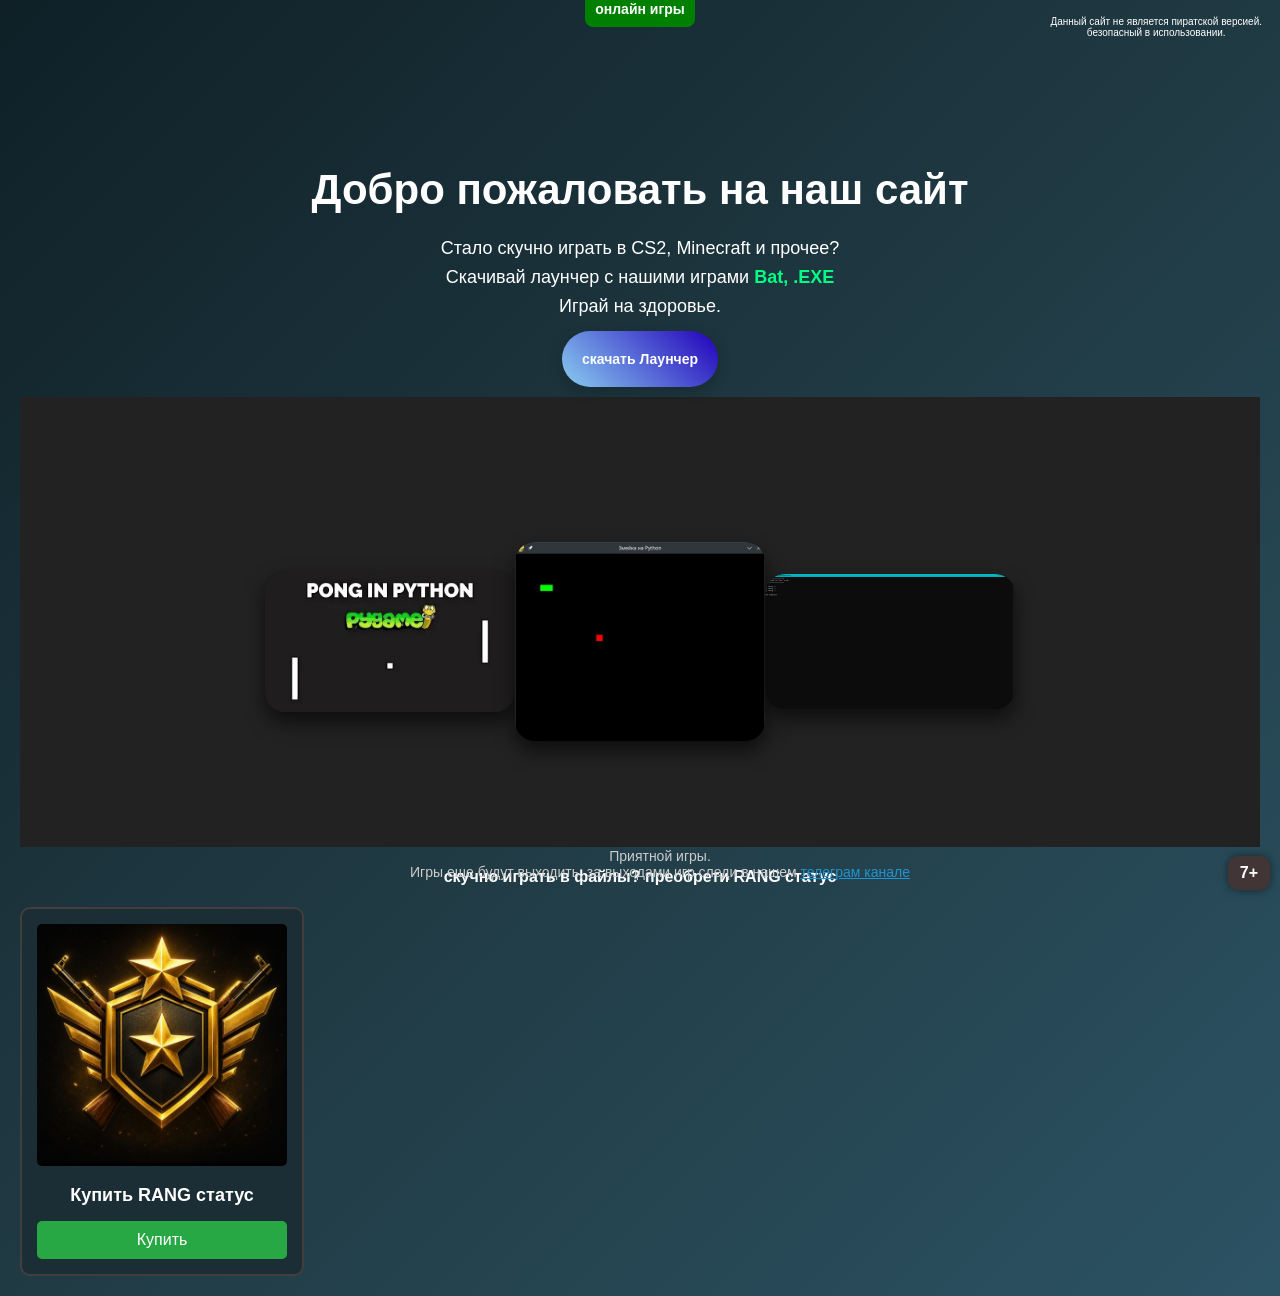
==== index.html @ 08af2fe0 "Add files via upload" ====
<!DOCTYPE html>
<html lang="ru">
    <head>
        <meta charset="UTF-8">

        <!--Базовая защита-->
        <meta 
http-equiv="Content-Security-Policy"
    content="default-scr 
  'self'; script-scr 'self'; style-scr
  'self';">
       <title> forgaurd </title>

       <!--Подключение CSS-->
       <link rel="stylesheet"
       href="style.css">

      <link rel="icon" href="FG.ico"
    type="image/x-icon">
</head>
<body>

      <div class="top-nav">
        <a href="index2.html" target="_blank" class="btn-soh">онлайн игры</a>
      </div>

      <div class="cerner-text">
        Данный сайт не является пиратской версией.<br>
        безопасный в использовании.
      </div>

    <div class="container">
        <h1>Добро пожаловать на наш сайт</h1>

        <p>
          Стало скучно играть в CS2, Minecraft и прочее?<br>
           Скачивай лаунчер с нашими играми 
           <span class="highlight">Bat, .EXE</span></br>
           Играй на здоровье.
        </p>

     <div class="Buttons">
        <a href="FGLauncher.zip"
       class="btn">скачать Лаунчер</a>
      </div>
         
            <div class="top">
              <div class="bottom">
                <div class="images">
                      <img src="photo/ptball.jpg"
                alt="pantball">
                      <img src="photo/shake_in_python.jpg"
                alt="shake">
                      <img src="photo/survival.jpg"
                alt="survival">
                </div>
              </div>
            </div>
            <h4>скучно играть в файлы? преобрети RANG статус</h4>
            <div class="card">
              <img src="photo/rang.png" alt="статус">
              <h3>Купить RANG статус</h3>
              <button class="buy-btn" onclick="alert('В разработке')">Купить </button>
            </div>
    <div class="footer">
        Приятной игры.<br>
        Игры еще будут выходить, за выходами игр 
        следи в нашем <a href="https://t.me/forground_site">телеграм каналe</a>
    </div>
      </div>
      </div>
    </div>
    <div class="age-badge">7+</div>
  </div>
</div>
</body>
</html>
---- style.css ----
body {
     margin: 0;
     font-family: 'Segoe UI', Arial, sans-serif;
    background: 
    linear-gradient(135deg, #0f2027,
    #203a43, #2c5364);
    color:white;
    text-align: center;

    background-color: #111;
    color: white;
    text-align: center;
}

.container {
     margin-top: 100px;
     padding: 20px;
}


h1 {
    font-size: 42px;
    margin-bottom: 20px;
}

p {
    font-size: 18px;
    max-width: 700px;
    margin: 0 auto;
    line-height: 1.6;
}

.highlight {
      color: #00ff84;
      font-weight: bold;        
}

.footer {
    position: fixed;
    bottom: 20px;
    width: 100%;
    font-size: 14px;
    color: #ccc;
}

/*=== ДОБАВЛЕНО ===*/
.novbar {
    position: fixed;
    top: 0;
    width: 100%;
    background: 
    linear-gradient(90deg, #000000, 
    #0f2027, #2c5364);
    padding: 15px;
    text-align: center;
    z-index: 1000;
}


.novbar a {
    color: white;
    margin: 0 20px;
    text-decoration: none;
    font-size: 18px;
    font-weight: bold;
    font-family: Arial, sans-serif;
    transition: 0.3s;
 }   

 /* Навидение */

 .novbar a:hover {
     color: #00eaff;
     text-shadow: 0 0 10px  #00eaff; 
 }


 .buttons {
    margin-top: 30px;
    text-align: center;
    display: flex;
    justify-content: center;
    flex-wrap: warp;
 }


 .btn {
   display: inline-block;
   padding: 5px 5px;
   margin: 10px;
   border-radius: 30px;

   background: 
   linear-gradient(45deg, #89cdf1,
   #2200bb);
   color: white;

   font-size: 10px;
   font-weight: bold;
   text-decoration: none;

   box-shadow: 0 5px 15px rgba(0, 0,
   0, 0.2);

   transition: all 0.3s ease;
 }


 .btn:hover {
       transform: scale(1.05);
       background: linear-gradient(45deg, #2193d0,
       #6dd5ed);
 }

 .age-badge {
    position: fixed;
    bottom: 10px;
    right: 10px;

    color: white;

    padding: 8px 12px;
    border-radius: 10px;
    background-color: #423535;

    font-weight: bold;
    font-size: 16px;

    box-shadow: 0 0 10px
    rgba(0, 0, 0, 0.5);
 }


 #field {
    width: 400px;
    height: 300x;
    background: #222;
    position: relative;
    margin: 20px auto;
    border: 2px;
    cursor: crosshair;
 }

 .enemy {
    width: 40px;
    height: 40px;
    background: red;
    border-radius: 50%;
    position: absolute;
 }

 .dev {
    color: orange;
    font-weight: bolt;
    margin-bottom: 10px;
 }

 .top {
   height: 50vh;
   background: #222;
   display: flex;
   justify-content: center;
   align-items: center;
   color: white
 }


 .bottom {
   height: 50vh;
   display: flex;
   justify-content: center;
   align-items: center;
 }


.images {
   display: flex;
   justify-content: space-around;
   width: 100%;
   align-items: center;
   padding: 0 50px;
   margin-top: 40px;
}
   
   .images img {
   width: 250px;
   height: auto;
   border-radius: 20px;
   object-fit: contain;
   background: #111;
   box-shadow: 0 10px 20px
   rgba(0, 0, 0, 0.6);
   transition: 0.3s;
}

.cerner-text {
   position: fixed;
   top:10px;
   right: 10px;
   color: white;
   padding:6px 8px;
   border-radius: 5 px;
   font-size: 10px;
   z-index: 9999;
}


.support-box {
   position: fixed;
   bottom: 20px;
   left: 20px;
   display: flex;
   align-items: center;
   gap: 10px;
   z-index: 9999;
}

.support-btn {
   background: #4CAF50;
   color:white;
   border: none;
   padding: 8px 14px;
   border-radius: 8px;
   cursor: pointer;
   transition: 0.3s;
}

.support-btn:hover {
   background: #45a049;
   transform: scale(1.05);
}

.dev-text {
   color: #ccc;
   font-size: 12px;
   opacity: 0.7;
}

a {
   color:#2193d0;
}

.button {
   display: inline-block;
   padding: 1px 1px;
   background: transparent;
   background-color: green;
   border-radius: 20px;
   color: green;
   text-decoration: none;
   font-weight: bold;
}

.btn {
   color:white;
   text-decoration: none;
   font-weight: bold;
   font-family: sans-serif;
   text-align: center;
   padding: 20px 20px !important;
   font-size: 14px !important;
}

.btn-soh {
    color:white;
   text-decoration: none;
   font-weight: bold;
   font-family: sans-serif;
   text-align: center;
   padding: 10px 10px !important;
   font-size: 14px !important;
   background: green;
   background-color: green;
   border-radius: 8px;
}

.btn-soh:hover {
   box-shadow: 0 0 20px 5px rgba(0, 255, 0, 0.7 );
}

.card {
   border: 2px solid #423e3e;
   background-color: #1b2d35;
   border-radius: 10px;
   padding: 15px;
   width: 250px;
   text-align: center;
   font-family: Arial, sans-serif;
   box-shadow: 0 12px 28px rgba(0, 0, 0, 0.6)
               0 4px 12px rgba(0, 0, 0, 0.4);
}

.card img {
   width: 100%;
   height: auto;
   border-radius: 5px;
   object-fit: cover;
}

.card h3 {
   margin: 15px 0;
   font-size: 18px;
   color: #ffffff;
}

.buy-btn {
   background-color: #28a745;
   color: white;
   border: none;
   padding: 10px 20px;
   font-size: 16px;
   border-radius: 5px;
   cursor: pointer;
   width: 100%;
   transition: backgraund 0.2s;
}

.buy-btn:hover {
   background-color: #218838
}
.buy-btn:active {
   transform: scale(0.98);
}
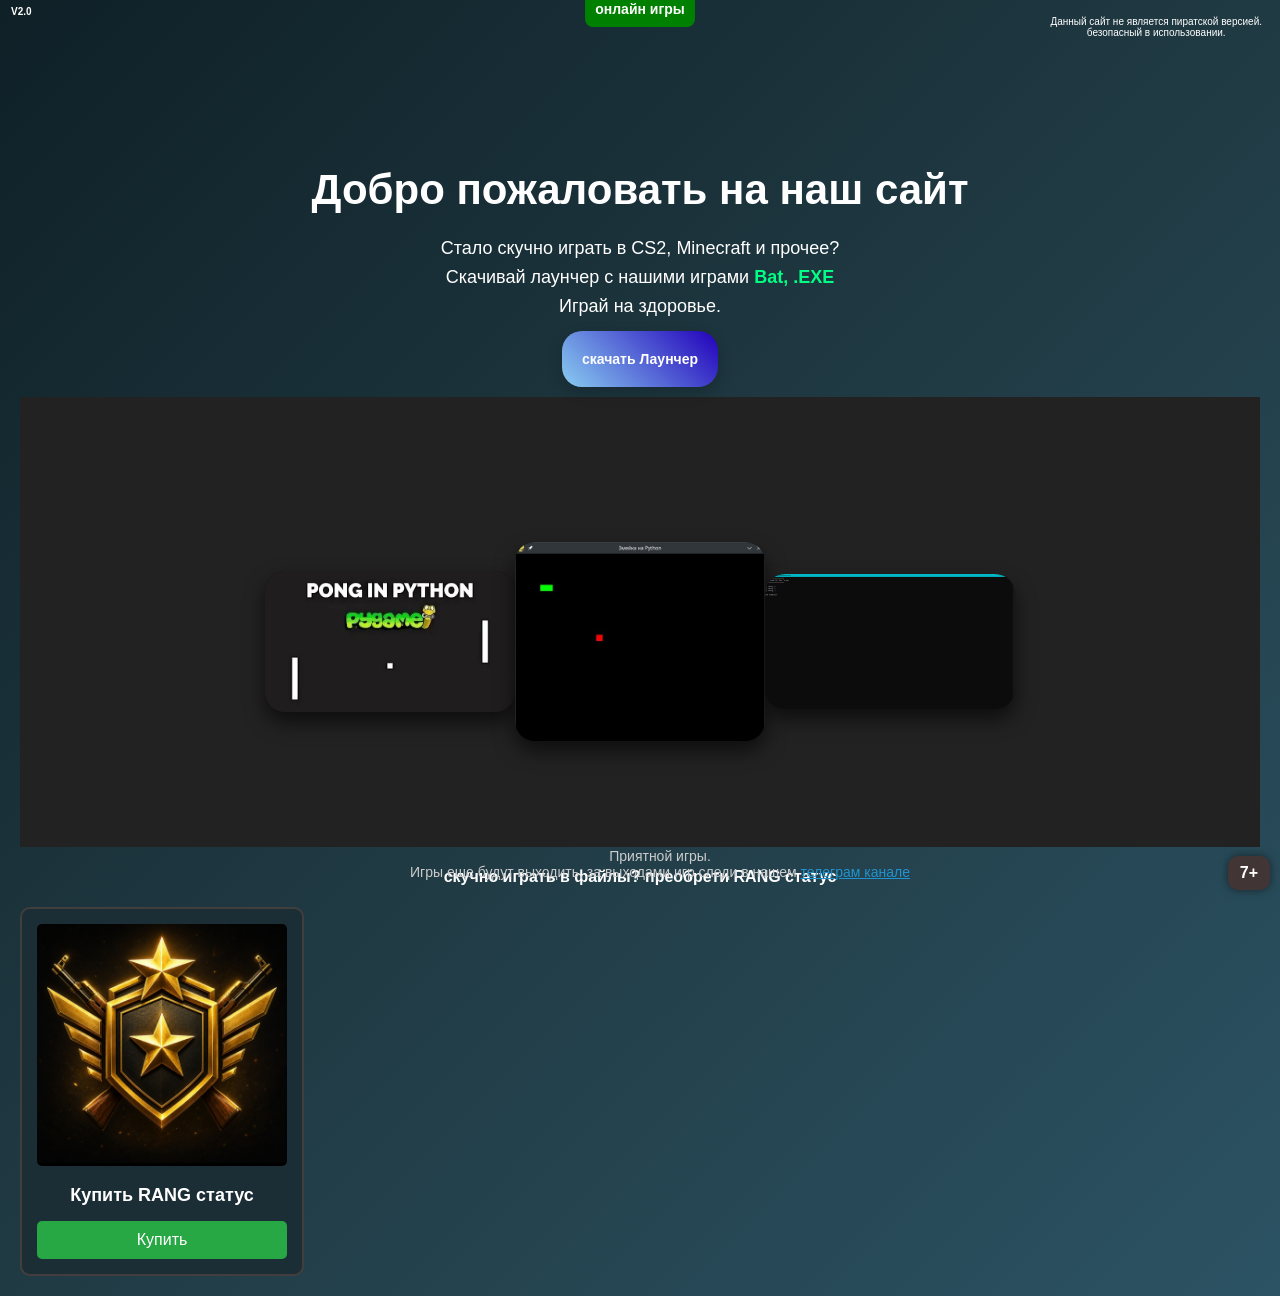
==== commit cb996951: "Add files via upload" ====
--- a/index.html
+++ b/index.html
@@ -40,7 +40,7 @@
         </p>
 
      <div class="Buttons">
-        <a href="FGLauncher.zip"
+        <a href="FLauncher.zip"
        class="btn">скачать Лаунчер</a>
       </div>
          
@@ -71,6 +71,7 @@
       </div>
     </div>
     <div class="age-badge">7+</div>
+    <div class="bage">V2.0</div>
   </div>
 </div>
 </body>
--- a/style.css
+++ b/style.css
@@ -76,7 +76,8 @@
 
 
  .buttons {
-    margin-top: 30px;
+    margin-top: 10px;
+    padding: 10px 10px;
     text-align: center;
     display: flex;
     justify-content: center;
@@ -86,9 +87,9 @@
 
  .btn {
    display: inline-block;
-   padding: 5px 5px;
+   padding: 4px 4px;
    margin: 10px;
-   border-radius: 30px;
+   border-radius: 20px;
 
    background: 
    linear-gradient(45deg, #89cdf1,
@@ -320,4 +321,17 @@
 }
 .buy-btn:active {
    transform: scale(0.98);
-}+}
+.bage {
+    position: fixed;
+   top: 1px;
+   left: 1px;
+   color:white;
+   text-decoration: none;
+   font-weight: bold;
+   font-family: sans-serif;
+   text-align: center;
+   padding: 5px 10px !important;
+   font-size: 10px !important;
+   border-radius: 5px;
+ }
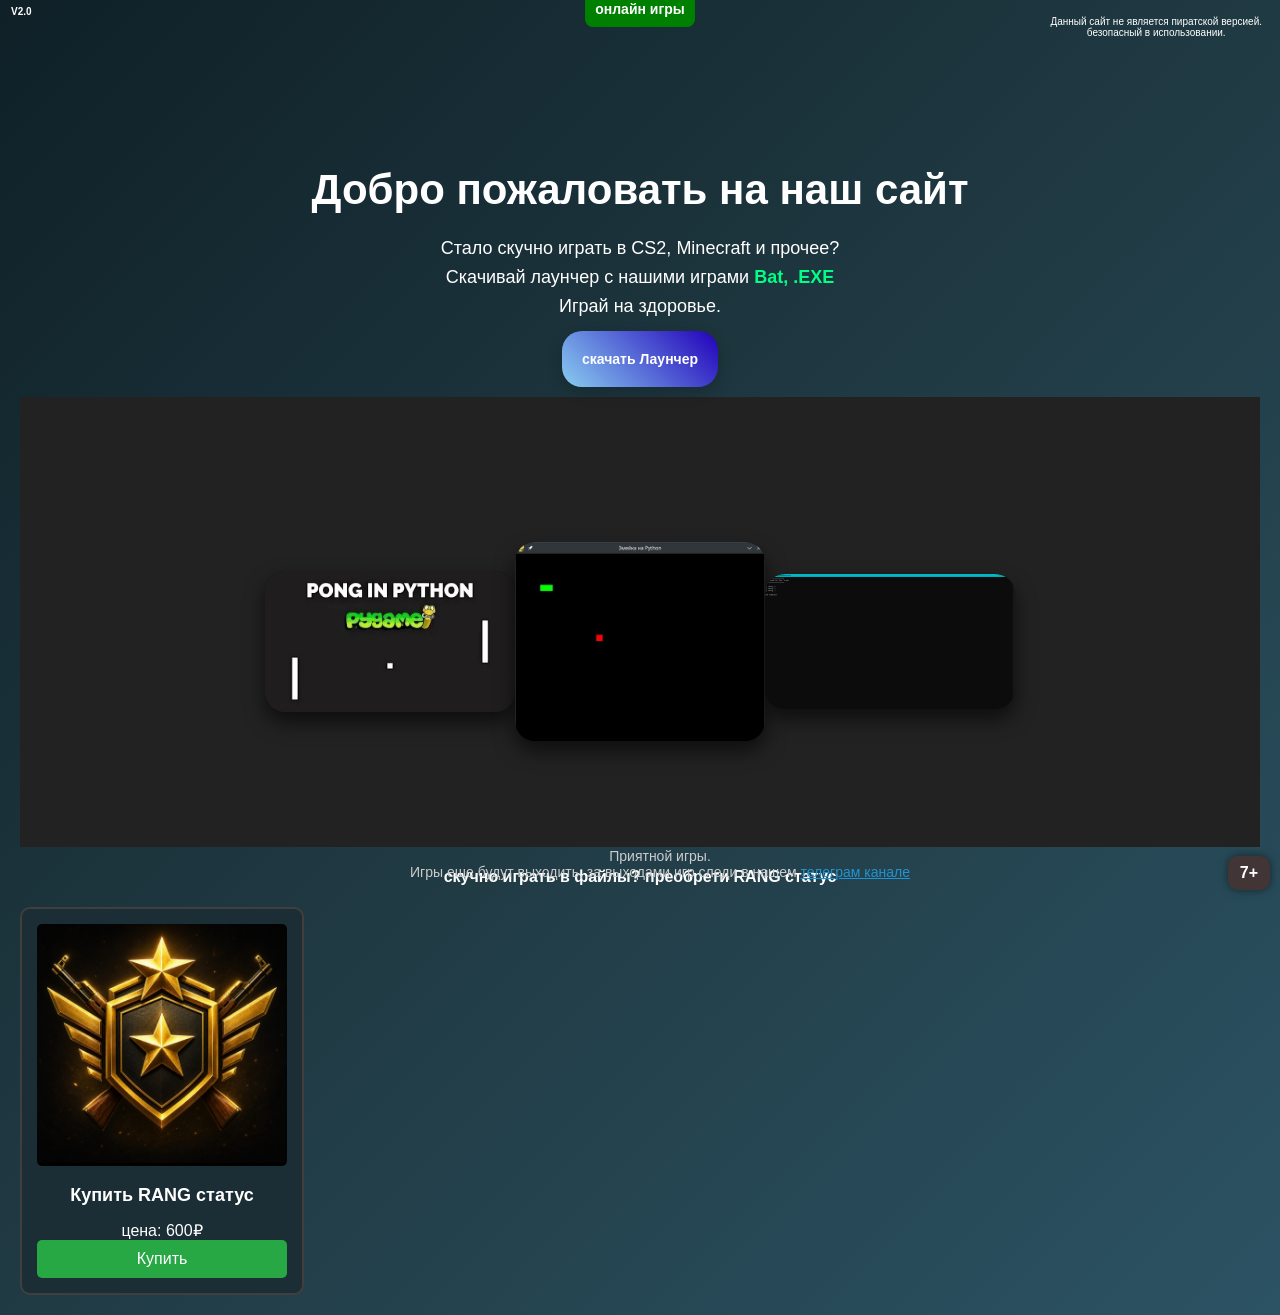
==== commit 482874f1: "Add files via upload" ====
--- a/index.html
+++ b/index.html
@@ -40,8 +40,8 @@
         </p>
 
      <div class="Buttons">
-        <a href="FLauncher.zip"
-       class="btn">скачать Лаунчер</a>
+        <a href="GURJS!@#!KWI"
+       class="btn" value="Показать" onclick="window.alert('в ремонте🛠')">скачать Лаунчер</a>
       </div>
          
             <div class="top">
@@ -60,8 +60,10 @@
             <div class="card">
               <img src="photo/rang.png" alt="статус">
               <h3>Купить RANG статус</h3>
-              <button class="buy-btn" onclick="alert('В разработке')">Купить </button>
+              <p2> цена: 600₽</p2>
+              <button class="buy-btn" vlaue="Показать" onclick="window.alert('В разработке')">Купить</button>
             </div>
+          <script src="script.js"></script>
     <div class="footer">
         Приятной игры.<br>
         Игры еще будут выходить, за выходами игр 
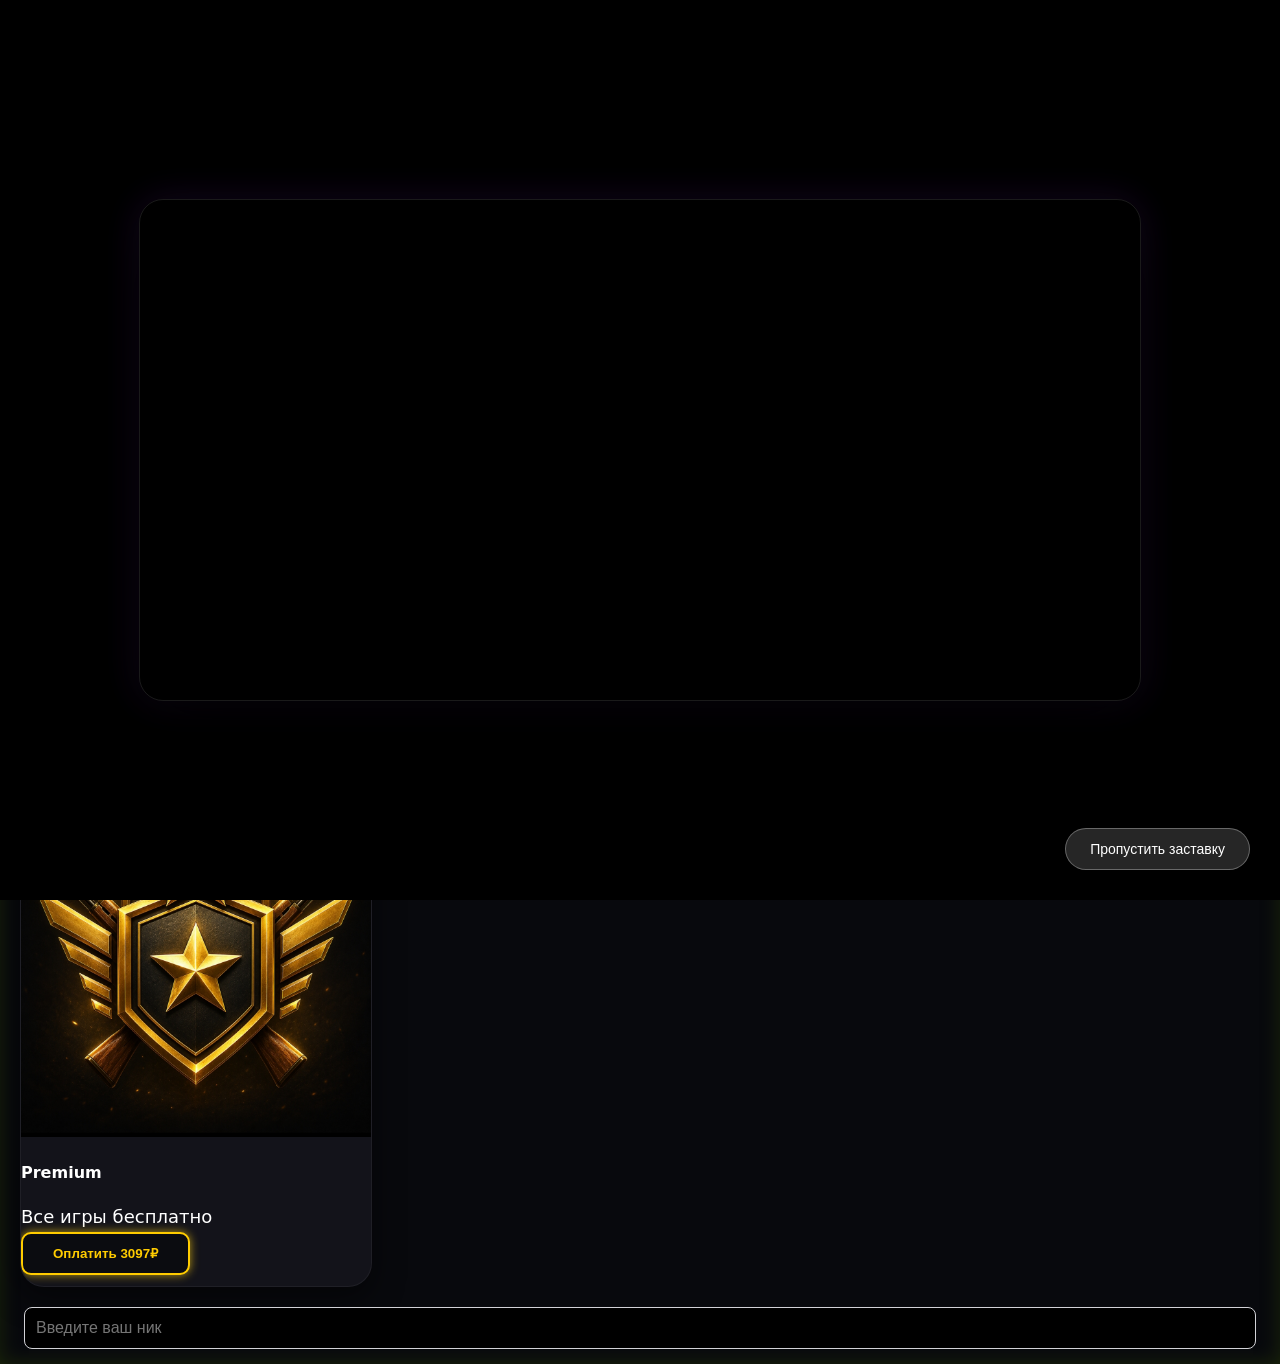
==== commit e97fa41b: "Add files via upload" ====
--- a/index.html
+++ b/index.html
@@ -2,6 +2,8 @@
 <html lang="ru">
     <head>
         <meta charset="UTF-8">
+        <link rel="icon" href="FG.ico"
+    type="image/x-icon">
 
         <!--Базовая защита-->
         <meta 
@@ -9,25 +11,73 @@
     content="default-scr 
   'self'; script-scr 'self'; style-scr
   'self';">
-       <title> forgaurd </title>
+       <title> Forgaurd </title>
 
        <!--Подключение CSS-->
        <link rel="stylesheet"
        href="style.css">
+       <link rel="stylesheet"
+       href="script.js">
+       <link rel="stylesheet"
+       href="server.js">
 
-      <link rel="icon" href="FG.ico"
-    type="image/x-icon">
+       <header class="site-header">
+        <div class="header-left">
+          <img src="LOGI.png" alt="логотип" class="header-logo">
+          <span class="header-title">FORGAURD</span>
+        </div>
+        <nav class="header-right">
+          <a href="index2.html" class="header-btn">Онлайн игры</a>
+          <a href="index3.html" class="header-btn">Игры Лаунчера</a>
+        </nav>
+      <div class="account-trigger" onclick="toggleAuthModal()">
+    <span class="user-icon"></span> Аккаунт
+   </div>
+
+  <div id="authModal" class="auth-overlay" onclick="closeauthModal(event)">
+    <div class="auth-box">
+      <div class="auth-close" onclick="toggleAuthModal()">❌</div>
+
+      <h2 class="auth-title">FORGAURD <span class="highlight">ID</span></h2>
+
+      <from id="authFrom" onsubmit="handleAuth(event)">
+        <div class="input-group">
+         <input type="text" id="authLogin" required placeholder=" ">
+         <label>Логин</label>
+        </div>
+
+        <div class="input-group">
+             <input type="password" id="authPossword" required placeholder=" ">
+             <label>Пороль</label>
+        </div>
+
+      <button type="submit" class="auth-submit-btn">Войти в Аккаунт</button>
+      </from>
+
+      <p class="auth-switch">Нет Аккаунта?<a href="" onclick="alert('Регистрация времменно доступна через Лаунчер!')">Создать Профиль</a></p>
+    </div>
+  </div>
+<div id="video-preloader">
+  <!-- Кнопка пропустить (появится через 1.5 секунды) -->
+  <button id="skip-preloader-btn" type="button">Пропустить заставку</button>
+
+  <video autoplay muted playsinline id="preloader-video">
+    <!-- Укажи здесь путь к своему видеоролику -->
+    <source src="media/vidos.mp4" type="video/mp4">
+    Ваш браузер не поддерживает видео.
+  </video>
+</div>
+
+<!-- Фоновая музыка американского молла (скрытая) -->
+<audio id="bg-mall-music" loop>
+  <!-- Укажи здесь путь к своей музыке -->
+  <source src="media/dea.mp3" type="audio/mpeg">
+  Ваш браузер не поддерживает аудио.
+</audio>
+  <script src="script.js"></script>
+       </header>
 </head>
 <body>
-
-      <div class="top-nav">
-        <a href="index2.html" target="_blank" class="btn-soh">онлайн игры</a>
-      </div>
-
-      <div class="cerner-text">
-        Данный сайт не является пиратской версией.<br>
-        безопасный в использовании.
-      </div>
 
     <div class="container">
         <h1>Добро пожаловать на наш сайт</h1>
@@ -37,13 +87,17 @@
            Скачивай лаунчер с нашими играми 
            <span class="highlight">Bat, .EXE</span></br>
            Играй на здоровье.
-        </p>
+          </p>
+
+      <br> 
 
      <div class="Buttons">
-        <a href="GURJS!@#!KWI"
-       class="btn" value="Показать" onclick="window.alert('в ремонте🛠')">скачать Лаунчер</a>
+        <a href="игры.zip"
+       class="btn">скачать Лаунчер</a>
       </div>
-         
+
+         <br><br>
+
             <div class="top">
               <div class="bottom">
                 <div class="images">
@@ -56,25 +110,31 @@
                 </div>
               </div>
             </div>
-            <h4>скучно играть в файлы? преобрети RANG статус</h4>
+            <h3>Cкучно играть в наши игры? преобрети RANG статус</h3>
             <div class="card">
               <img src="photo/rang.png" alt="статус">
-              <h3>Купить RANG статус</h3>
-              <p2> цена: 600₽</p2>
-              <button class="buy-btn" vlaue="Показать" onclick="window.alert('В разработке')">Купить</button>
-            </div>
-          <script src="script.js"></script>
-    <div class="footer">
-        Приятной игры.<br>
-        Игры еще будут выходить, за выходами игр 
-        следи в нашем <a href="https://t.me/forground_site">телеграм каналe</a>
+              <h4>Premium</h4>
+    <p>Все игры бесплатно</p>
+    <button class="buy-btn">Оплатить 3097₽</button>
+  </div>
+</div>
+<input type="text" id="playerNickname" placeholder="Введите ваш ник" class="ad-input" />
+            <div class="selectable-card" onclick="startPayment('Premium')">
     </div>
-      </div>
-      </div>
-    </div>
-    <div class="age-badge">7+</div>
-    <div class="bage">V2.0</div>
+    <a href="indexhl.html" target="_blank" class="round-link-btn" title="поддержка">
+      <span class="btn-question">?</span>
+    </a>
+
+    <div class="age-badge">14+</div>
+    <div class="bage">V3.0</div>
   </div>
+</div>
+<div id="afk-screensaver" style="display: none; opacity: 0;">
+  <video muted playsinline id="screensaver-video" loop>
+    <!-- Укажи путь к своему видеоролику для АФК -->
+    <source src="media/Screenrecorder-2026-08-19-16-02-54-864.mp4" type="video/mp4">
+    Ваш браузер не поддерживает видео.
+  </video>
 </div>
 </body>
 </html>
--- a/style.css
+++ b/style.css
@@ -1,26 +1,26 @@
 body {
-     margin: 0;
-     font-family: 'Segoe UI', Arial, sans-serif;
-    background: 
-    linear-gradient(135deg, #0f2027,
-    #203a43, #2c5364);
-    color:white;
-    text-align: center;
-
-    background-color: #111;
-    color: white;
-    text-align: center;
+     background-color: #08090d;
+     background-image: 
+         radial-gradient(circle at 10% 20%, rgba(0, 255, 102, 0.08) 0% transparent 40%),
+         radial-gradient(circle at 90% 80%, rgba(0, 255, 102, 0.05) 0% transparent 50%),;
+
+   color: #ffffff;
+   font-family: 'inter', sans-serif;
+   margin: 0;
+   padding: 0;
+   min-height: 100vh;
+   box-shadow: inset 0 0 20px rgba(70, 105, 3, 0.301);
 }
 
 .container {
-     margin-top: 100px;
+     margin-top: 40px;
      padding: 20px;
 }
 
 
 h1 {
     font-size: 42px;
-    margin-bottom: 20px;
+    margin-bottom: 10px;
 }
 
 p {
@@ -76,59 +76,52 @@
 
 
  .buttons {
-    margin-top: 10px;
+    margin: 40 0px;
     padding: 10px 10px;
     text-align: center;
+    align-items: center;
     display: flex;
     justify-content: center;
     flex-wrap: warp;
+    width: 100%;
+
  }
 
 
  .btn {
-   display: inline-block;
-   padding: 4px 4px;
-   margin: 10px;
-   border-radius: 20px;
-
-   background: 
-   linear-gradient(45deg, #89cdf1,
-   #2200bb);
-   color: white;
-
-   font-size: 10px;
+   background-color: #0b0c10;
+   border: 2px solid #ffcc00;
+   color: #ffcc00;
+   
+   padding: 12px 30px;
+   border-radius: 50px;
+   font-family: 'Inter', sans-serif;
+   font-weight: 600;
+   cursor: pointer;
+   transition: all 0.3s cubic-bezier(0.4, 0, 0.2, 1);
+   box-shadow:  0 0 10px rgba(255, 204, 0, 0.2);
+}
+
+
+ .btn:hover {
+       background-color: #ffcc00;
+       color: #000000;
+       box-shadow: 0 0 25px rgba(255, 204, 0, 0.6);
+
+ }
+
+ .age-badge {
+ position: fixed;
+   top: 1px;
+   left: 1870px;
+   color:rgb(83, 98, 99);
+   text-decoration: none;
    font-weight: bold;
-   text-decoration: none;
-
-   box-shadow: 0 5px 15px rgba(0, 0,
-   0, 0.2);
-
-   transition: all 0.3s ease;
- }
-
-
- .btn:hover {
-       transform: scale(1.05);
-       background: linear-gradient(45deg, #2193d0,
-       #6dd5ed);
- }
-
- .age-badge {
-    position: fixed;
-    bottom: 10px;
-    right: 10px;
-
-    color: white;
-
-    padding: 8px 12px;
-    border-radius: 10px;
-    background-color: #423535;
-
-    font-weight: bold;
-    font-size: 16px;
-
-    box-shadow: 0 0 10px
-    rgba(0, 0, 0, 0.5);
+   font-family: sans-serif;
+   text-align: center;
+   padding: 5px 10px !important;
+   font-size: 10px !important;
+   border-radius: 5px;
  }
 
 
@@ -157,12 +150,12 @@
  }
 
  .top {
-   height: 50vh;
-   background: #222;
+   height: 40vh;
+   background: #1b1b1b;
    display: flex;
    justify-content: center;
    align-items: center;
-   color: white
+   color: white;
  }
 
 
@@ -194,18 +187,6 @@
    transition: 0.3s;
 }
 
-.cerner-text {
-   position: fixed;
-   top:10px;
-   right: 10px;
-   color: white;
-   padding:6px 8px;
-   border-radius: 5 px;
-   font-size: 10px;
-   z-index: 9999;
-}
-
-
 .support-box {
    position: fixed;
    bottom: 20px;
@@ -280,44 +261,64 @@
 }
 
 .card {
-   border: 2px solid #423e3e;
-   background-color: #1b2d35;
-   border-radius: 10px;
-   padding: 15px;
-   width: 250px;
-   text-align: center;
-   font-family: Arial, sans-serif;
-   box-shadow: 0 12px 28px rgba(0, 0, 0, 0.6)
-               0 4px 12px rgba(0, 0, 0, 0.4);
+  width: 100%;
+  max-width: 350px; /* Фиксированная ширина */
+  background: #13131a; /* Сплошной графитовый цвет карточки */
+  border-radius: 24px; /* Трендовые круглые углы */
+  overflow: hidden;
+  border: 1px solid rgba(255, 255, 255, 0.05); /* Едва заметный контур */
+  font-family: system-ui, -apple-system, sans-serif;
+  
+  /* Базовая мягкая тень */
+  box-shadow: 0 10px 30px rgba(0, 0, 0, 0.5); 
+  
+  /* Плавный переход для эффекта анимации и сияния */
+  transition: transform 0.4s cubic-bezier(0.25, 1, 0.5, 1), 
+              box-shadow 0.4s cubic-bezier(0.25, 1, 0.5, 1), 
+              border-color 0.4s ease;
+}
+
+.card:hover {
+  transform: translateY(-8px); /* Карточка плавно всплывает */
+  border-color: rgba(147, 51, 234, 0.4); /* Контур загорается фиолетовым */
+  
+  /* Густое неоновое фиолетовое сияние */
+  box-shadow: 0 20px 40px rgba(147, 51, 234, 0.25), 
+              0 0 60px rgba(147, 51, 234, 0.1);
 }
 
 .card img {
    width: 100%;
-   height: auto;
-   border-radius: 5px;
-   object-fit: cover;
+  height: 100%;
+  object-fit: cover;
+  transition: transform 0.6s cubic-bezier(0.25, 1, 0.5, 1);
 }
 
 .card h3 {
-   margin: 15px 0;
+   margin: 105px 0;
    font-size: 18px;
    color: #ffffff;
 }
 
 .buy-btn {
-   background-color: #28a745;
-   color: white;
-   border: none;
-   padding: 10px 20px;
-   font-size: 16px;
-   border-radius: 5px;
+   background-color: #0b0c10;
+   border: 2px solid #ffcc00;
+   color: #ffcc00;
+   
+   padding: 12px 30px;
+   border-radius: 10px;
+   font-family: 'Inter', sans-serif;
+   font-weight: 600;
    cursor: pointer;
-   width: 100%;
-   transition: backgraund 0.2s;
+   transition: all 0.3s cubic-bezier(0.4, 0, 0.2, 1);
+   box-shadow:  0 0 10px rgb(182, 150, 21);
+   margin-bottom: 11px;
 }
 
 .buy-btn:hover {
-   background-color: #218838
+         background-color: #ffcc00;
+       color: #000000;
+       box-shadow: 0 0 25px rgba(255, 204, 0, 0.6);
 }
 .buy-btn:active {
    transform: scale(0.98);
@@ -325,8 +326,8 @@
 .bage {
     position: fixed;
    top: 1px;
-   left: 1px;
-   color:white;
+   left: 1840px;
+   color:rgb(83, 98, 99);
    text-decoration: none;
    font-weight: bold;
    font-family: sans-serif;
@@ -334,4 +335,355 @@
    padding: 5px 10px !important;
    font-size: 10px !important;
    border-radius: 5px;
- }+ }
+
+.site-header {
+   display: flex;
+   justify-content: space-between;
+   align-items: center;
+   background-color: #000000;
+   padding: 12px 20px;
+   box-shadow: 0 2px 5px rgba(0, 0, 0, 0.2);
+}
+
+.header-left {
+   display: flex;
+   align-items: center;
+   gap: 12px;
+}
+
+.header-logo {
+   height: 50px;
+   width: auto;
+   object-fit: contain;
+   border-radius: 30%;
+}
+
+.header-title {
+   color:white;
+   font-size:26px;
+   font-weight: 700;
+   letter-spacing: 6px;
+   text-transform: ippercase;
+}
+
+.header-right {
+   display: flex;
+   gap: 20px;
+}
+
+.header-btn {
+   color: white;
+   text-decoration: none;
+   font-size: 13px;
+   font-weight: 1000;
+   font-size: 14px;
+   padding: 4px 8px;
+}
+.h3 {
+   font-size: 13px;
+   font-weight: 1000;
+   padding: 4px 4px;
+   margin-left: 400px;
+}
+
+.round-link-btn {
+   position: fixed;
+   bottom: 30px;
+   right: 30px;
+   width: 60px;
+   height: 60px;
+   background-color: #0b0c10;
+   border: 2px solid #00ff66;
+   border-radius: 50%;
+   align-items: center;
+   justify-content: center;
+   display: flex;
+   align-items: center;
+   justify-content: center;
+   text-decoration: none;
+   box-shadow: 0 0 15px rgba(0, 255, 102, 0.2);
+   transition: all 0.3s ease;
+   z-index: 1000;
+}
+
+.btn-question {
+   color: #00ff66;
+   font-size: 26px;
+   font-weight: bold;
+   font-family: 'Inter', sans-serif;
+   line-height: 1;
+   transition: transform 0.3s ease, color 0.3s ease;
+   margin-top: 15;
+}
+
+.round-link-btn:hover {
+   background-color: #00ff66;
+   box-shadow: 0 0 25px #00ff66;
+
+}
+
+.round-link-btn:hover .btn-question {
+   color: #000000;
+   transform: scale(1.1);
+}
+
+.account-trigger {
+   position: block;
+   top: 20px;
+   right: 300px;
+   background: #121212;
+   border: 1px soild rgba(255, 255, 255, 0.1);
+   padding: 10px 20px;
+   border-radius: 30px;
+   cursor: pointer;
+   font-weight: 600;
+   transition: all 0.3s ease;
+   z-index: 9999;
+}
+
+.account-trigger:hover {
+   border-color: #00ff66;
+   box-shadow: 0 0 15px rgba(0, 255, 102, 0.3);
+}
+
+.user-icon { margin-right: 8px; color: #00ff66;}
+
+.auth-overlay {
+   display: none;
+   position: fixed;
+   top: 0;
+   left: 0;
+   width: 100%;
+   height: 100%;
+   background: rgba(0, 0, 0, 0.85);
+   backdrop-filter: blur(10px);
+   z-index: 10000;
+   align-items: center;
+   justify-content: center;
+}
+
+.auth-box {
+   background: #0d0e12;
+   border: 2px solid #00ff66;
+   box-shadow: 0 0 35px rgba(0, 255, 102, 0.2);
+   border-radius: 16px;
+   padding: 40px;
+   width: 90%;
+   max-width: 360px;
+   position: relative;
+   text-align: center;
+   animation: authShow 0.3s ease;
+}
+
+.auth-close {
+   position: absolute;
+   top: 15px; right: 20px;
+   font-size: 28px; color: #fff; cursor: pointer;
+}
+
+.auth-close:hover {
+   color: #00ff66;
+}
+
+.auth-title {
+   font-family: 'Orbitron', sans-serif;
+   letter-spacing: 2px;
+   margin-bottom: 35px;
+   color: #fff;
+}
+
+.input-group {
+   position: relative;
+   margin-bottom: 25px;
+}
+
+.input-group input {
+   width: 100%;
+   padding: 12px;
+   background: #16181f;
+   border: 1px solid rgba(255, 255, 255, 0.1);
+   border-radius: 8px;
+   color: #fff;
+   font-size: 1rem;
+   outline: none;
+   box-sizing: border-box;
+   transition: all 0.3s ease;
+}
+
+.input-group input:focus {
+   border-color: #00ff66;
+   box-shadow: 0 0 16px rgba(0, 255, 102, 0.2);
+}
+
+.input-group label{
+   position: absolute;
+   left: 12px;
+   top: 12px;
+   color: rgba(255, 255, 255, 0.4);
+   transition: all 0.3s ease;
+   pointer-events: none;
+}
+
+.input-group input:focus ~ label,
+.input-group input:not(:placeHolder-shown) ~ label {
+   top: -20px;
+   left: 4px;
+   font-size: 0.8rem;
+   color: #00ff66;
+}
+
+.auth-submit-btn {
+   width: 100%;
+   background: #00ff66;
+   color: #000;
+   border: none;
+   padding: 14px;
+   border-radius: 8px;
+   font-weight: 700;
+   font-size: 1rem;
+   cursor: pointer;
+   transition: all 0.3s ease;
+   text-decoration: uppercase;
+   letter-spacing: 1px;
+}
+
+.auth-submit-btn:hover {
+   box-shadow: 0 0 20px #00ff66;
+   transform: translateY(-1px);
+}
+
+.auth-switch {
+   margin-top: 20px;
+   font-size: 0.85rem;
+   color: rgba(255, 255, 255, 0.5);
+}
+
+.auth-switch a {
+   color: #00ff66;
+   text-decoration: none;
+}
+
+.ad-input {
+  width: calc(100% - 48px);
+  margin: 0 24px 15px 24px;
+  padding: 11px 11px;
+  background: #000000;
+  border: 1px solid #d2d2d7;
+  border-radius: 8px;
+  color: #ffffff;
+  font-size: 16px;
+  box-sizing: border-box;
+}
+.ad-input:focus {
+  outline: none;
+  border-color: #007aff;
+}
+
+body.preloader-active {
+  overflow: hidden !important;
+}
+
+/* Главный контейнер заставки */
+#video-preloader {
+  position: fixed;
+  top: 0;
+  left: 0;
+  width: 100vw;
+  height: 100vh;
+  background-color: #000000; /* Черный экран, пока видео загружается */
+  z-index: 999999; /* Поверх абсолютно всего на сайте */
+  display: flex;
+  justify-content: center;
+  align-items: center;
+  overflow: hidden;
+  transition: opacity 0.6s cubic-bezier(0.25, 1, 0.5, 1); /* Плавное исчезновение */
+}
+
+/* Растягиваем видео без искажения пропорций */
+#preloader-video {
+ position: absolute;
+  top: 50%;
+  left: 50%;
+  transform: translate(-50%, -50%);
+  
+  /* РАЗМЕР: крупное, но не на весь экран */
+  width: 85%;           /* Занимает 85% ширины экрана, оставляя отступы по бокам */
+  max-width: 1000px;    /* На больших компьютерах видео не станет шире 1000px */
+  height: auto;         /* Высота подстроится сама, чтобы не ломать пропорции */
+  
+  /* ЭСТЕТИКА */
+  border-radius: 24px;  /* Красивые скругленные углы, как у нашей новой карточки */
+  box-shadow: 0 30px 70px rgba(0, 0, 0, 0.8), /* Мощная глубокая тень под видео */
+              0 0 40px rgba(147, 51, 234, 0.15); /* Легкое неоновое сияние вокруг */
+  
+  border: 1px solid rgba(255, 255, 255, 0.1);
+}
+
+/* Кнопка "Пропустить" */
+#skip-preloader-btn {
+  position: absolute;
+  bottom: 30px;
+  right: 30px;
+  z-index: 1000000;
+  background: rgba(255, 255, 255, 0.15);
+  backdrop-filter: blur(5px);
+  -webkit-backdrop-filter: blur(5px);
+  border: 1px solid rgba(255, 255, 255, 0.3);
+  color: #ffffff;
+  padding: 12px 24px;
+  font-family: sans-serif;
+  font-size: 14px;
+  border-radius: 30px;
+  cursor: pointer;
+  opacity: 0; /* Изначально скрыта, проявится через скрипт */
+  transition: opacity 0.5s ease, background 0.3s ease;
+}
+
+#skip-preloader-btn:hover {
+  background: rgba(255, 255, 255, 0.3);
+}
+
+#afk-screensaver {
+  position: fixed;
+  top: 0;
+  left: 0;
+  width: 100vw;
+  height: 100vh;
+  
+  /* Вместо черного фона — легкое затемнение и сильное размытие твоего сайта */
+  background-color: rgba(11, 11, 15, 0.7); 
+  backdrop-filter: blur(15px);
+  -webkit-backdrop-filter: blur(15px);
+  
+  z-index: 9999999;
+  display: flex;
+  justify-content: center;
+  align-items: center;
+  overflow: hidden;
+  transition: opacity 0.5s ease;
+  pointer-events: none;
+}
+
+/* САМО АФК-ВИДЕО (Крупное, со скруглениями и сиянием) */
+#screensaver-video {
+  position: absolute;
+  top: 50%;
+  left: 50%;
+  
+  /* 1. Делаем видео базово на весь экран */
+  min-width: 100%;
+  min-height: 100%;
+  width: auto;
+  height: auto;
+  object-fit: cover;
+  
+  /* 2. СЕКРЕТНЫЙ ТРЮК: Центрируем (-50%, -50%) и увеличиваем масштаб до 1.08 (на 8%). */
+  /* Это плавно вытолкнет надпись в правом нижнем углу ЗА ПРЕДЕЛЫ видимости экрана. */
+  transform: translate(-50%, -50%) scale(1.08);
+  
+  /* 3. Убираем скругления и тени, так как видео теперь занимает 100% площади */
+  border-radius: 0;
+  border: none;
+  box-shadow: none;
+}
